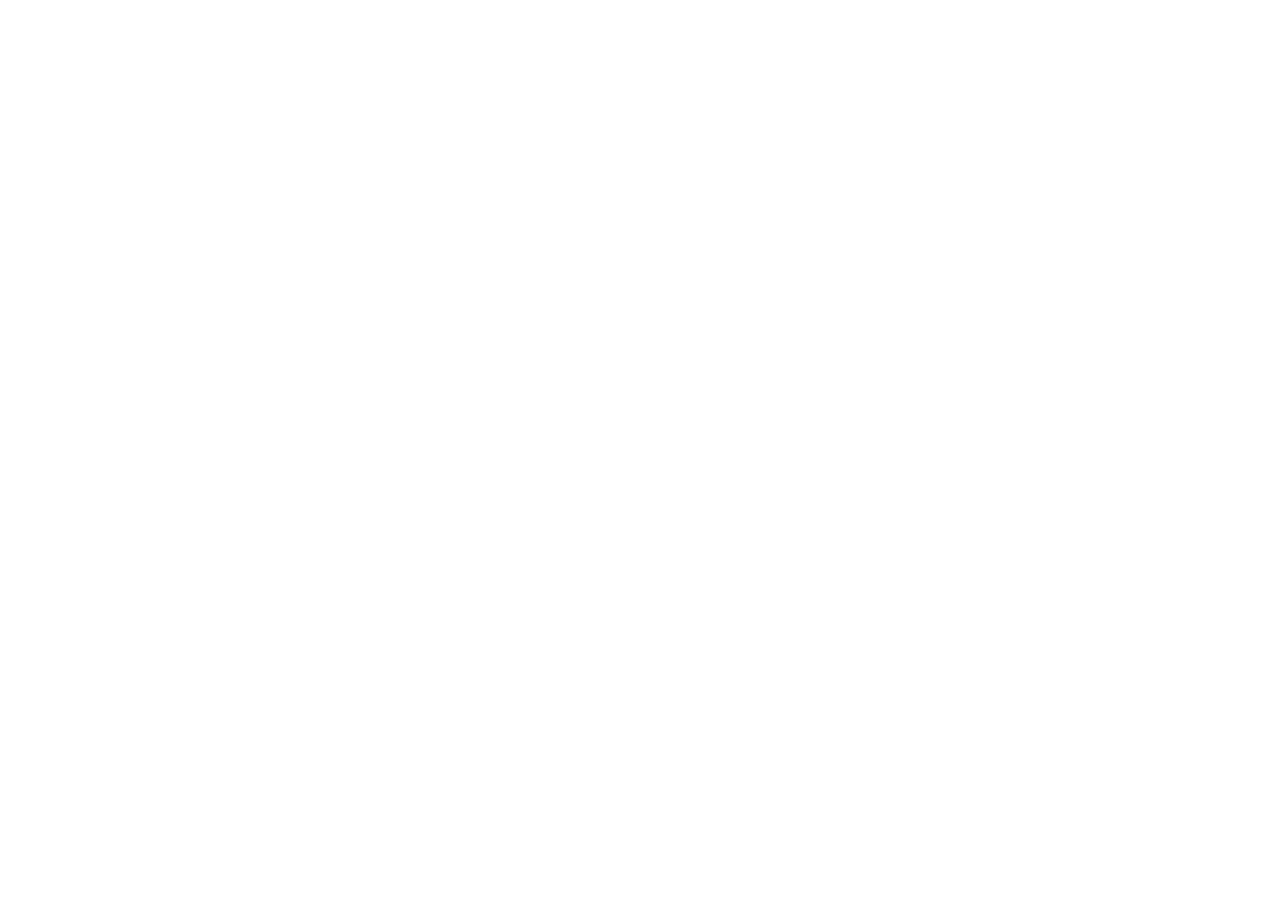
==== index.html @ 4930583f "Página Inicial" ====
<!DOCTYPE html>
<html lang="pt-br">
<head>
    <meta charset="UTF-8">
    <meta name="viewport" content="width=device-width, initial-scale=1.0">
    <link rel="shortcut icon" href="favicon.ico" type="image/x-icon">
    <link rel="stylesheet" href="estilos/style.css">
    <title>Projeto Redes Sociais</title>
</head>
<body>
    
</body>
</html>
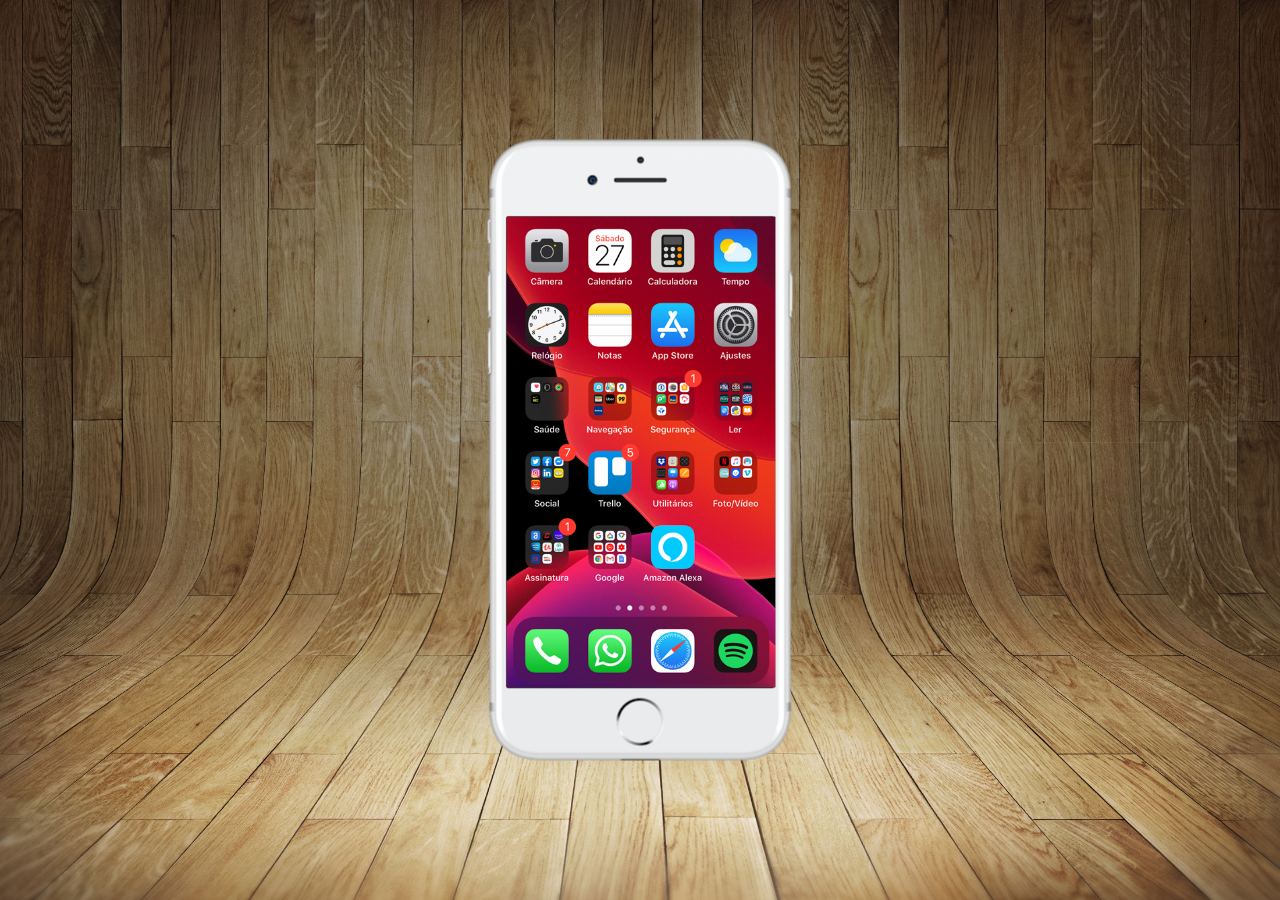
==== commit 810480b8: "att celular" ====
--- a/index.html
+++ b/index.html
@@ -8,6 +8,13 @@
     <title>Projeto Redes Sociais</title>
 </head>
 <body>
-    
+    <main>
+        <section id='telefone'>
+            <iframe name="tela" id="tela" src="home.html" frameborder="0" ></iframe>
+        </section>
+        <section id="redes-sociais">
+
+        </section>
+    </main>
 </body>
 </html>
--- a/estilos/style.css
+++ b/estilos/style.css
@@ -0,0 +1,44 @@
+@charset "UTF-8";
+
+* {
+    margin: 0px;
+    padding: 0px;
+    font-family: Arial, Helvetica, sans-serif;
+}
+
+html, body {
+    height: 100vh;
+    width: 100vw;
+    background-color: black;
+}
+
+body {
+    background: url('../imagens/fundo-madeira.jpg') no-repeat top center;
+    background-size: cover;
+    background-attachment: fixed;
+}
+
+main {
+    height: 100vh;
+    position: relative;
+}
+
+section#telefone {
+    position: absolute;
+    top: 50%;
+    left: 50%;
+    transform: translate(-50%, -50%);
+    
+    height: 627px;
+    width: 311px;
+    background: url('../imagens/frame-iphone.png') no-repeat;
+}
+
+iframe#tela {
+    position: relative;
+    top: 80px;
+    left: 22px;
+
+    width: 269px;
+    height: 471px;
+}
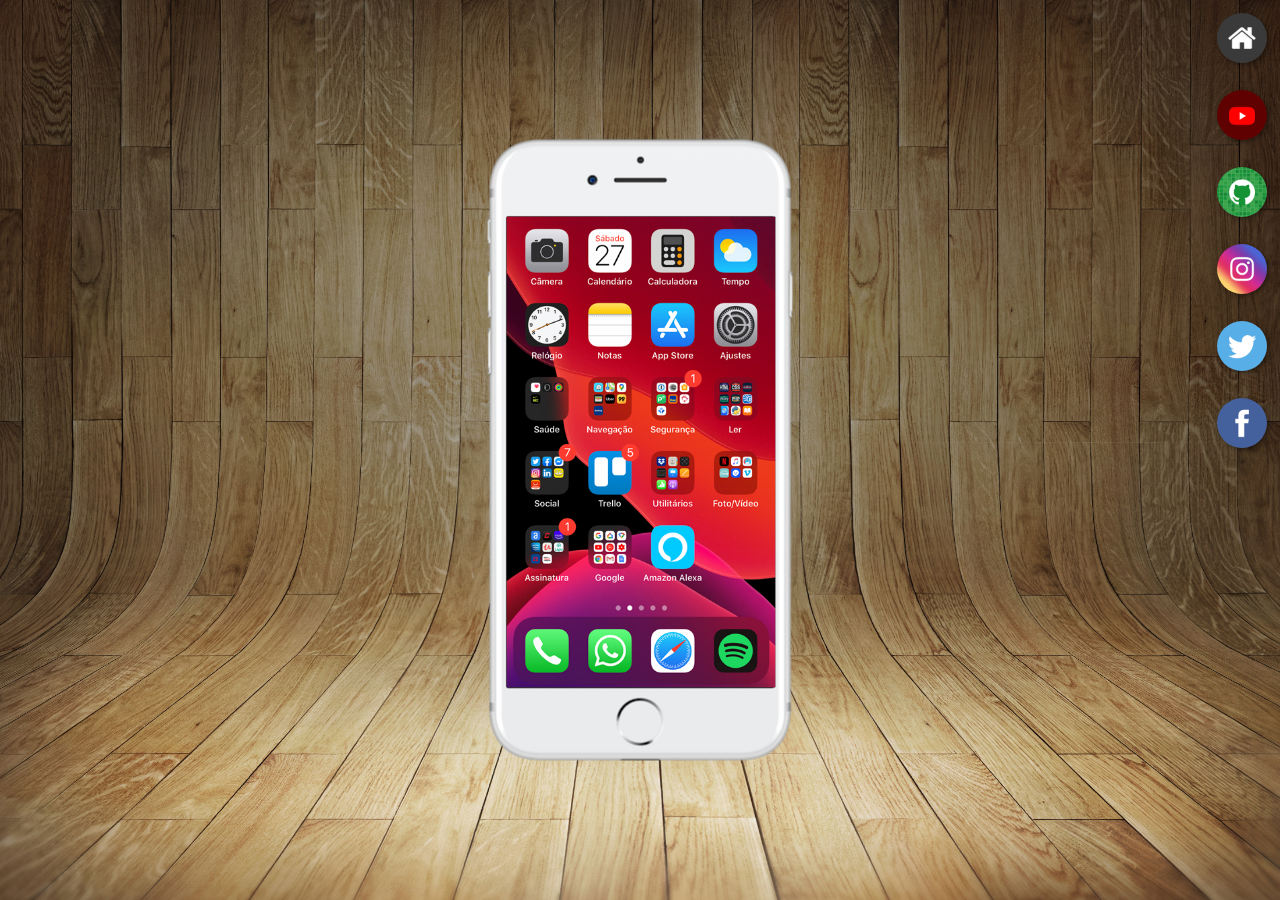
==== commit af225076: "att" ====
--- a/index.html
+++ b/index.html
@@ -10,10 +10,17 @@
 <body>
     <main>
         <section id='telefone'>
-            <iframe name="tela" id="tela" src="home.html" frameborder="0" ></iframe>
+            <iframe name="tela" id="tela" src="home.html" frameborder="0" >
+                Seu navegador não é compatível com isso.
+            </iframe>
         </section>
         <section id="redes-sociais">
-
+            <a href="#" target="tela"><img src="imagens/logo-home.jpg" alt="Home"></a><br>
+            <a href="#" target="tela"><img src="imagens/logo-youtube.jpg" alt="YouTube"></a><br>
+            <a href="#" target="tela"><img src="imagens/logo-github.jpg" alt="GitHub"></a><br>
+            <a href="#" target="tela"><img src="imagens/logo-instagram.jpg" alt="Instagram"></a><br>
+            <a href="#" target="tela"><img src="imagens/logo-twitter.jpg" alt="Twitter"></a><br>
+            <a href="#" target="tela"><img src="imagens/logo-facebook.jpg" alt="Facebook"></a>
         </section>
     </main>
 </body>
--- a/estilos/style.css
+++ b/estilos/style.css
@@ -41,4 +41,23 @@
 
     width: 269px;
     height: 471px;
+}
+section#redes-sociais {
+    text-align: right;
+}
+
+section#redes-sociais img {
+    width: 50px;
+    margin: 10px;
+    margin-top: 13px;
+    margin-right: 13px;
+    border-radius: 50%;
+    box-shadow: 2px 2px 5px rgba(0, 0, 0, 0.400);
+    box-sizing: border-box;
+    transition-duration: 0.5s;
+}
+
+section#redes-sociais img:hover {
+    border: 2px solid rgba(255, 255, 255, 0.623); 
+    transform: scale(1.3);
 }
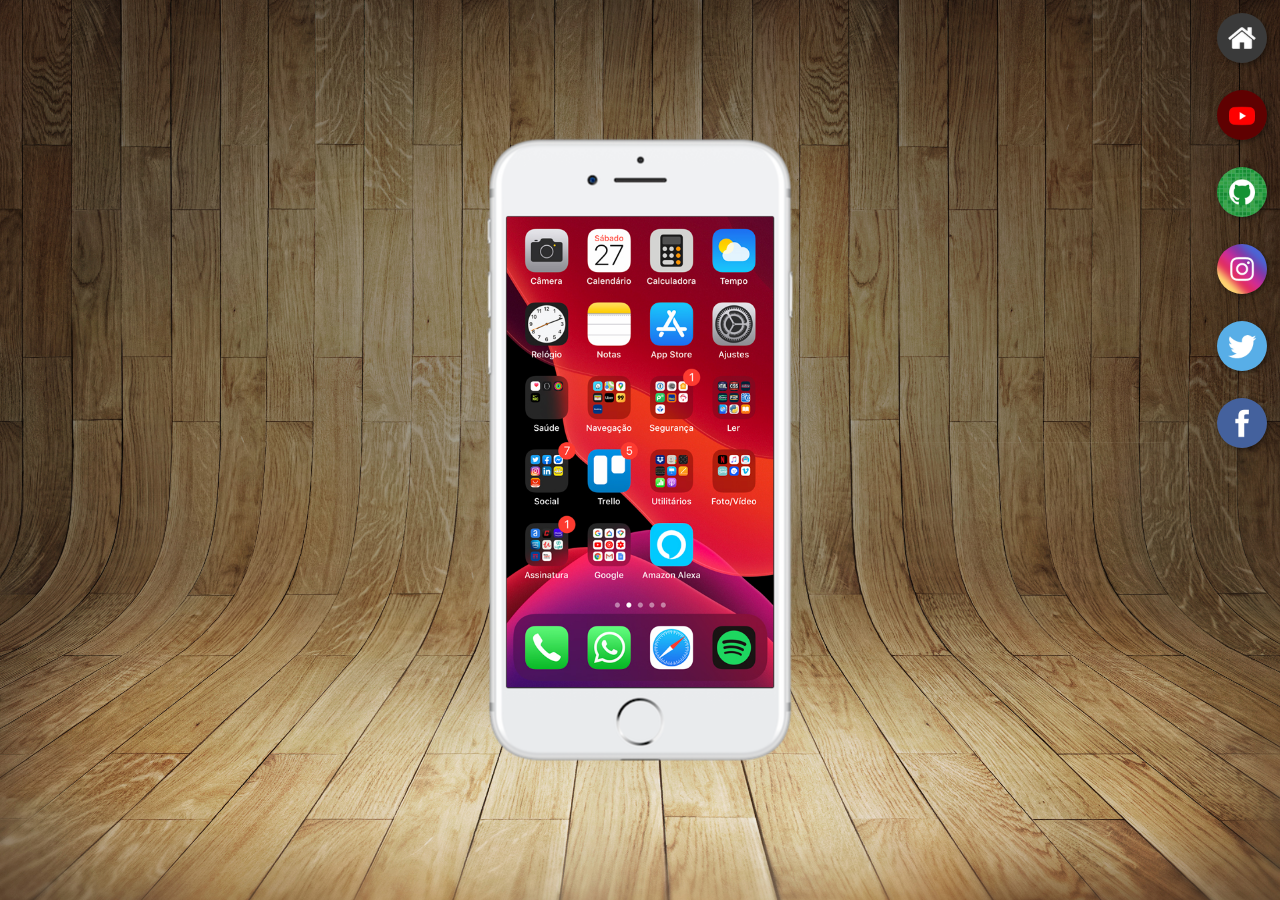
==== commit 2f523ddb: "att cell completo" ====
--- a/index.html
+++ b/index.html
@@ -15,12 +15,12 @@
             </iframe>
         </section>
         <section id="redes-sociais">
-            <a href="#" target="tela"><img src="imagens/logo-home.jpg" alt="Home"></a><br>
-            <a href="#" target="tela"><img src="imagens/logo-youtube.jpg" alt="YouTube"></a><br>
-            <a href="#" target="tela"><img src="imagens/logo-github.jpg" alt="GitHub"></a><br>
-            <a href="#" target="tela"><img src="imagens/logo-instagram.jpg" alt="Instagram"></a><br>
-            <a href="#" target="tela"><img src="imagens/logo-twitter.jpg" alt="Twitter"></a><br>
-            <a href="#" target="tela"><img src="imagens/logo-facebook.jpg" alt="Facebook"></a>
+            <a href="home.html" target="tela"><img src="imagens/logo-home.jpg" alt="Home"></a><br>
+            <a href="youtube.html" target="tela"><img src="imagens/logo-youtube.jpg" alt="YouTube"></a><br>
+            <a href="github.html" target="tela"><img src="imagens/logo-github.jpg" alt="GitHub"></a><br>
+            <a href="instagram.html" target="tela"><img src="imagens/logo-instagram.jpg" alt="Instagram"></a><br>
+            <a href="twitter.html" target="tela"><img src="imagens/logo-twitter.jpg" alt="Twitter"></a><br>
+            <a href="facebook.html" target="tela"><img src="imagens/logo-facebook.jpg" alt="Facebook"></a>
         </section>
     </main>
 </body>
--- a/estilos/style.css
+++ b/estilos/style.css
@@ -39,7 +39,7 @@
     top: 80px;
     left: 22px;
 
-    width: 269px;
+    width: 267px;
     height: 471px;
 }
 section#redes-sociais {
@@ -59,5 +59,6 @@
 
 section#redes-sociais img:hover {
     border: 2px solid rgba(255, 255, 255, 0.623); 
-    transform: scale(1.3);
+    transform: scale(1.2);
+    transition: transform 0.5s; /* Bota a animação no estilo escolhido, nesse caso apenas o transform. Você pode botar uma , e continuar a configuração do transition para outras coisas também. */
 }
